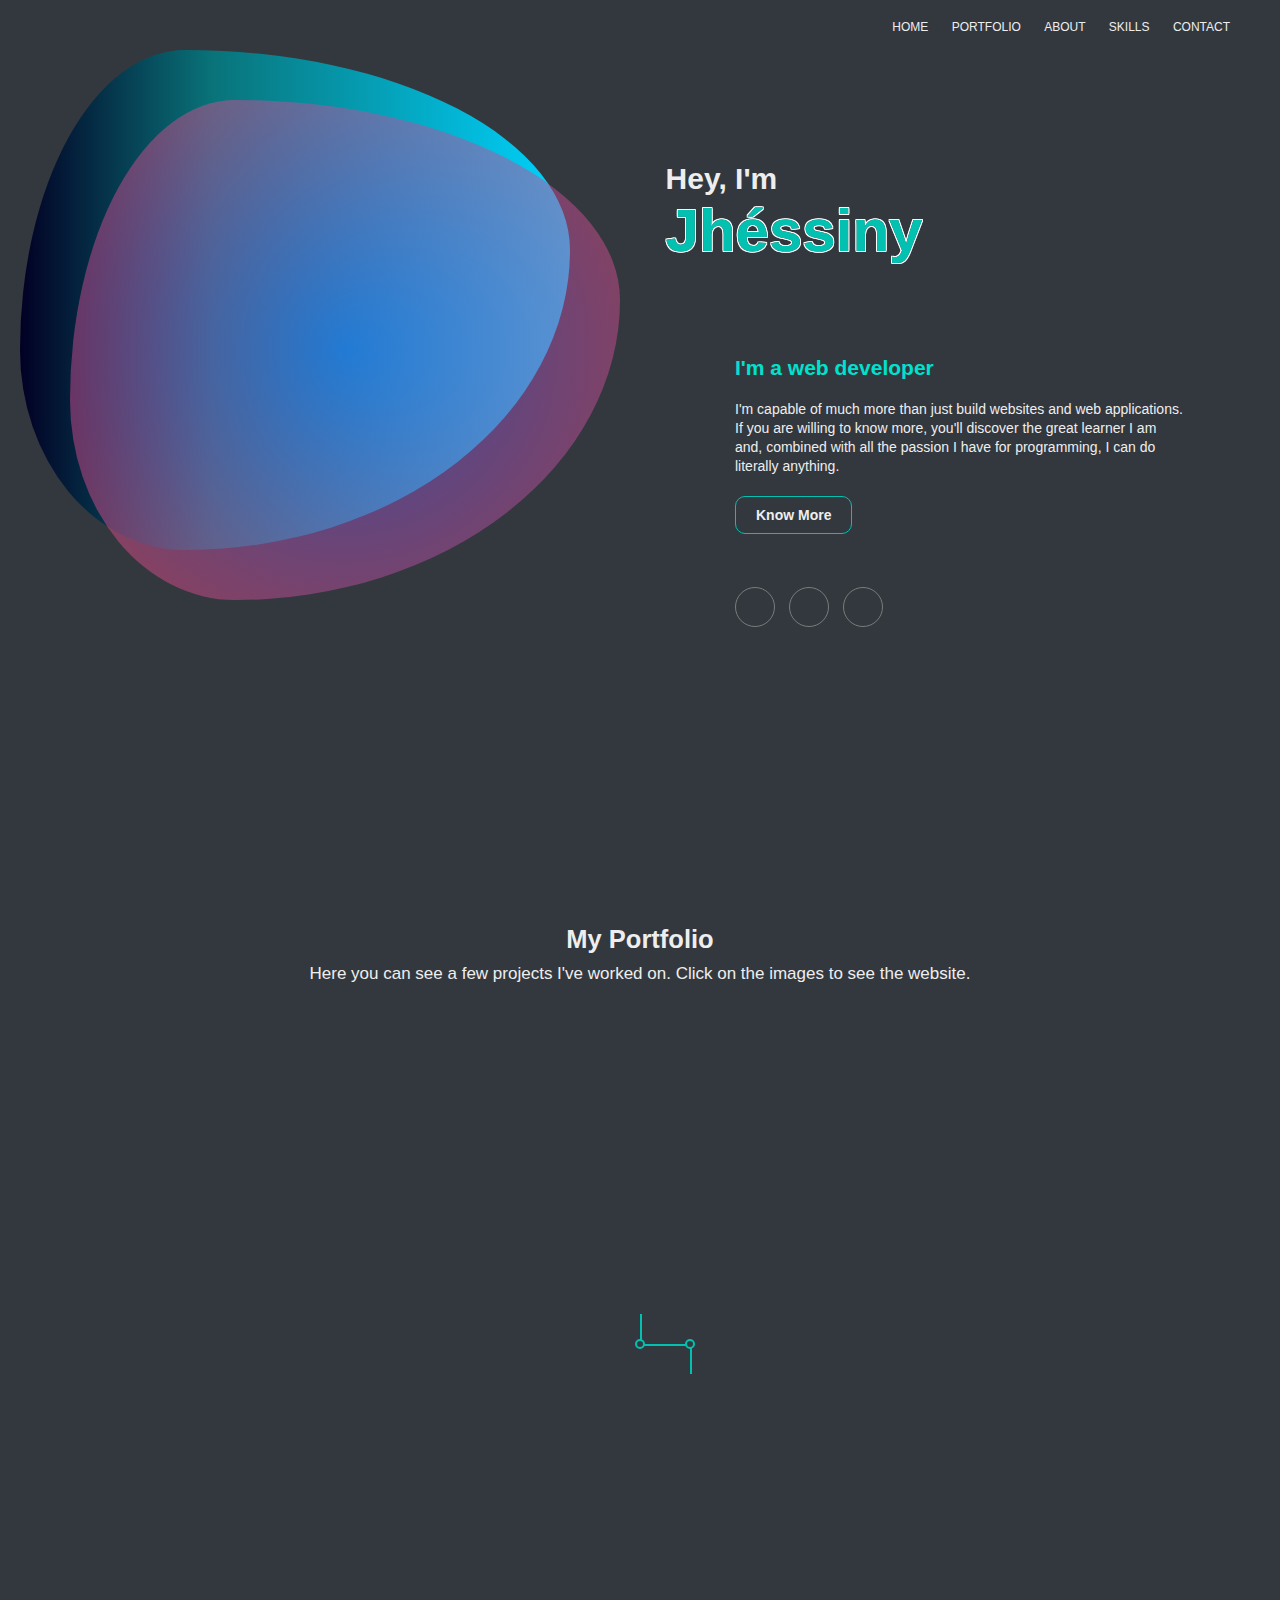
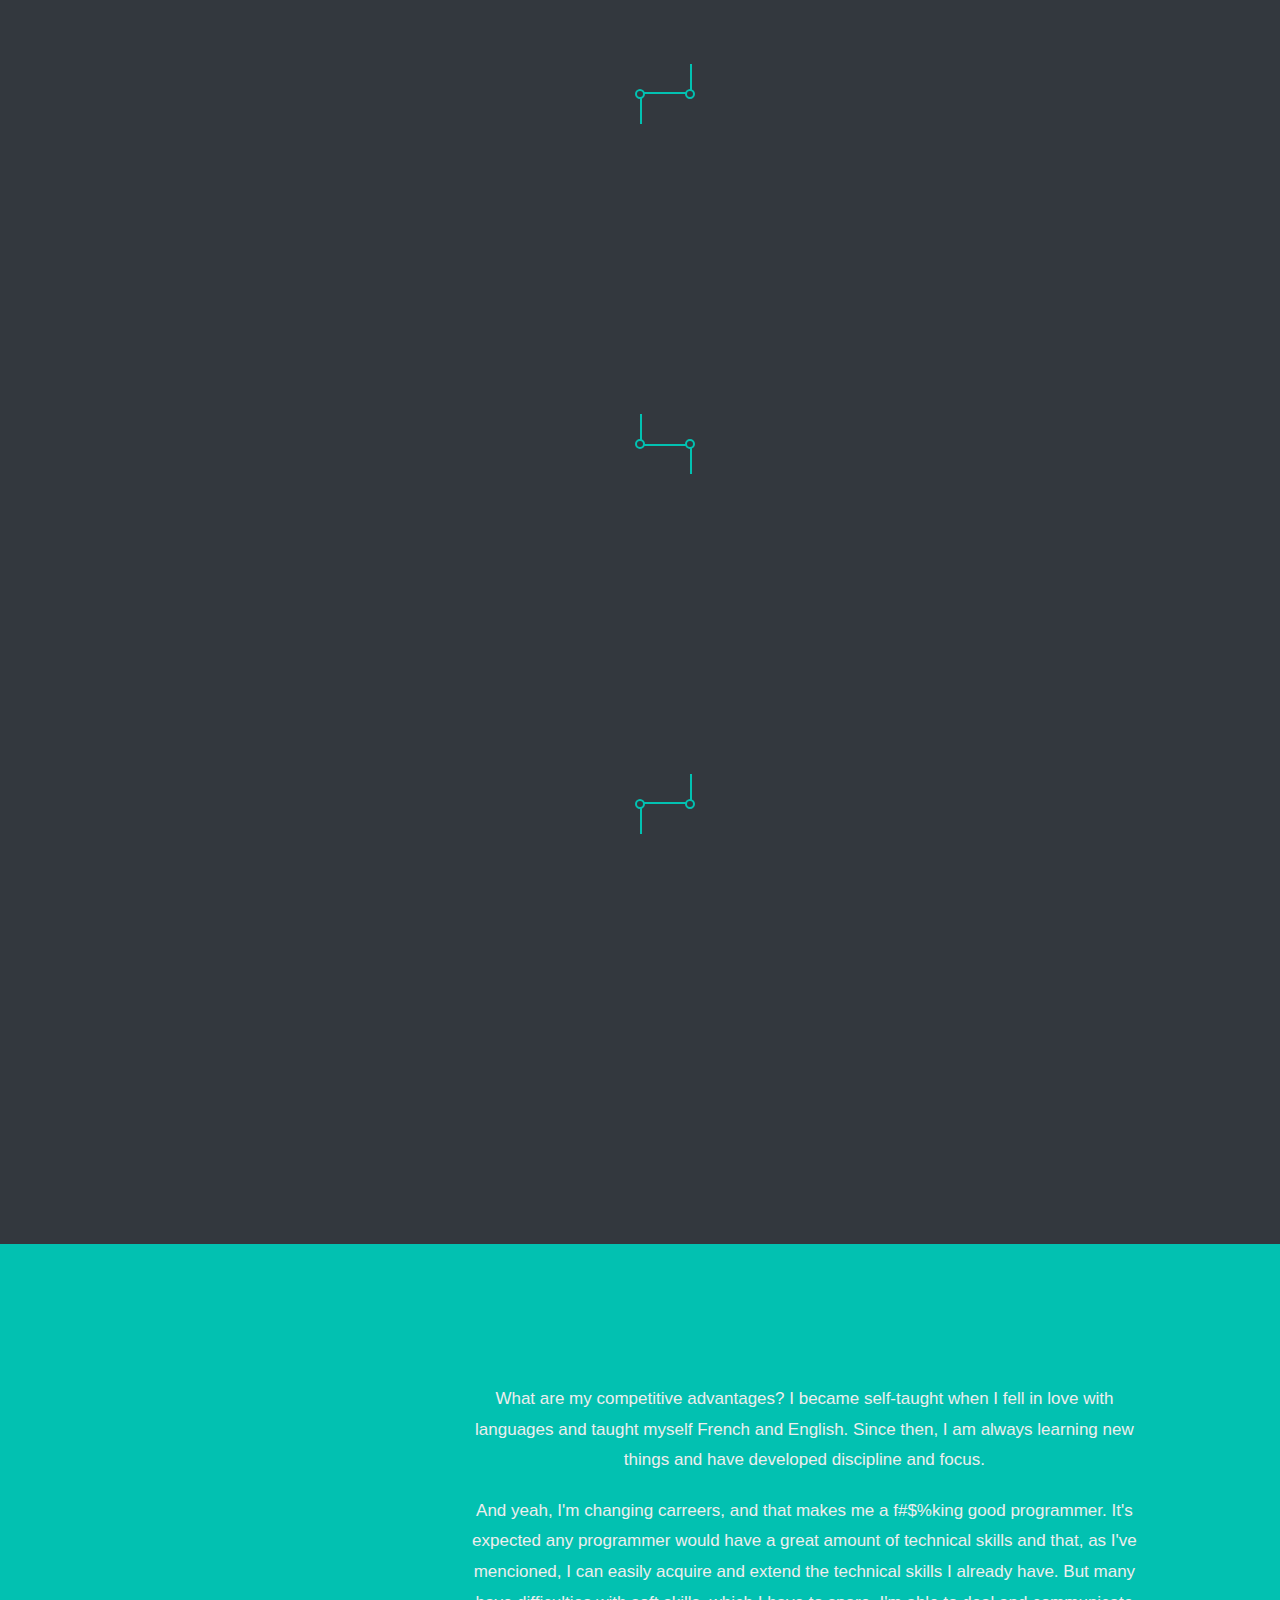
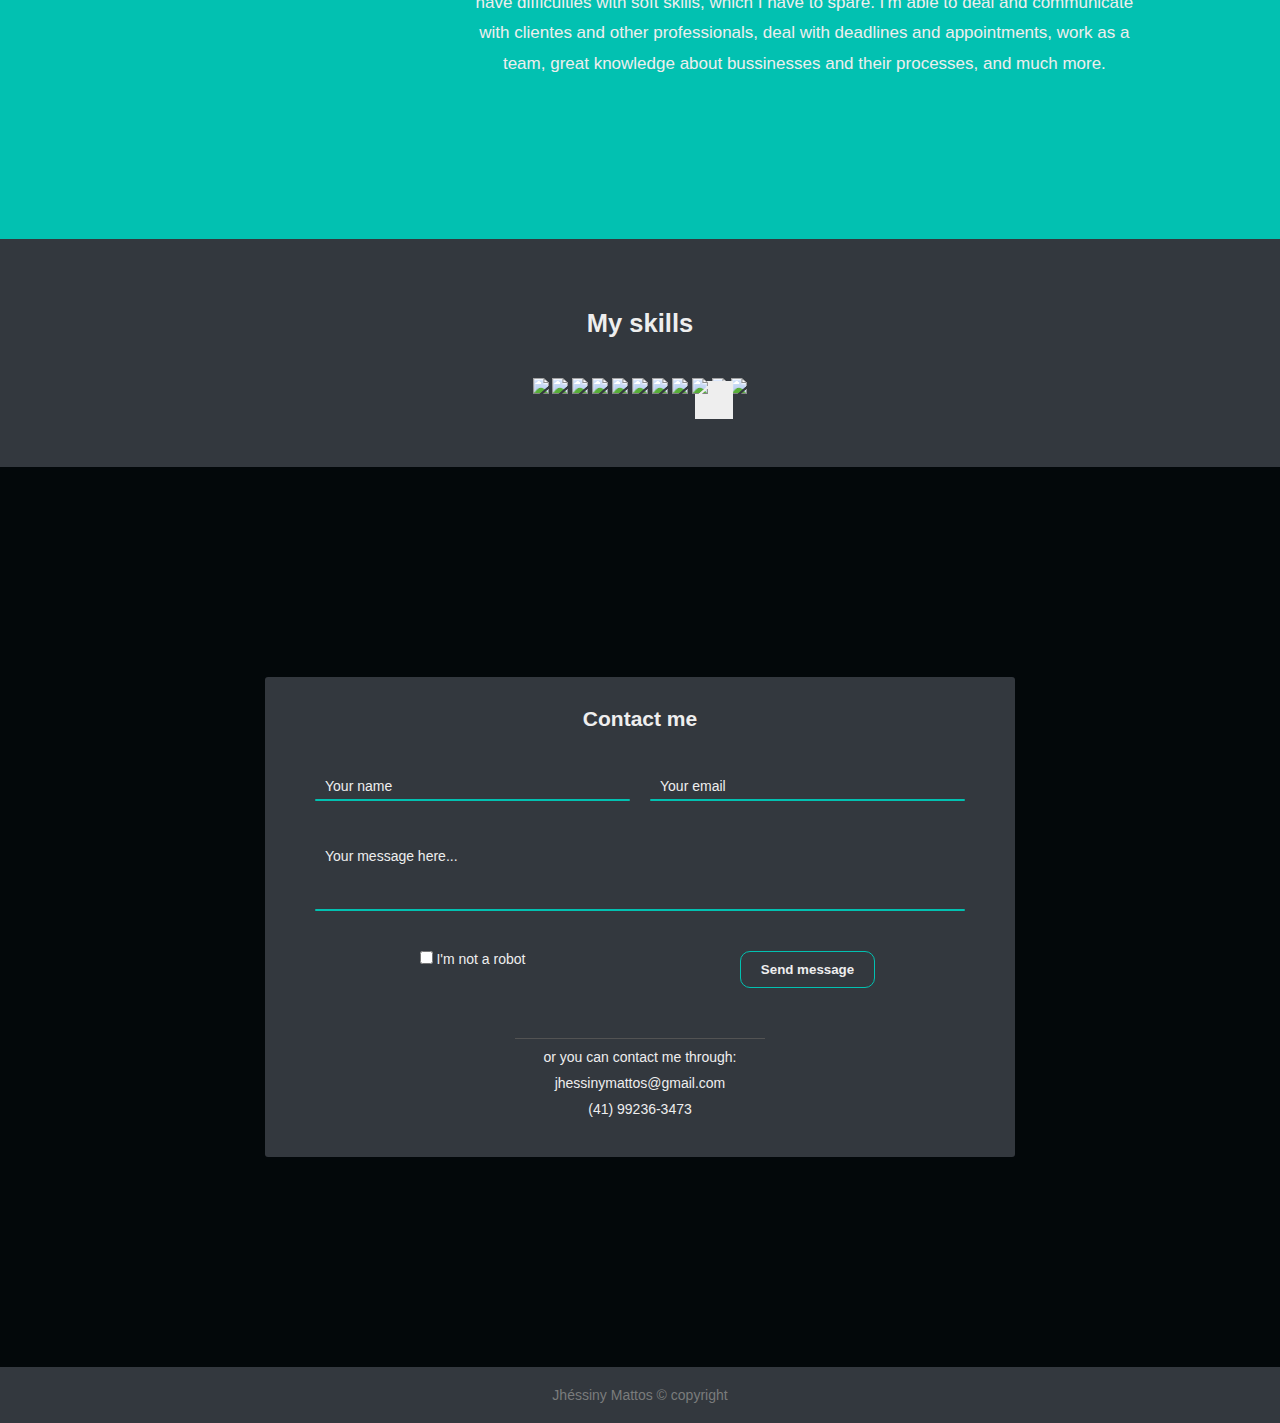
==== index.html @ 54be42e0 "increasing fontsize and lineheight" ====
<!DOCTYPE html>
<html lang="en">
  <head>
    <meta charset="UTF-8" />
    <meta name="viewport" content="width=device-width, initial-scale=1.0" />
    <title>I'm Jhéssiny</title>
    <link rel="stylesheet" href="css/style.css" />
    <link rel="stylesheet" href="css/form.css" />
    <link rel="shortcut icon" href="img/fav-jhess.ico" />
  </head>
  <body>
    <nav class="navigation navigation-wide">
      <ul>
        <li><a href="#header">Home</a></li>
        <li><a href="#work">Portfolio</a></li>
        <li><a href="#about">About</a></li>
        <li><a href="#">Skills</a></li>
        <li><a href="#contact">Contact</a></li>
      </ul>
    </nav>
   
    
    <nav class="mobile-menu-box">
      <div class="hamburger">
        <div class="line"></div>
        <div class="line"></div>
        <div class="line"></div>
      </div>
      <ul class="mobile-nav-items">
        <li><a href="#header">Home</a></li>
        <li><a href="#work">Portfolio</a></li>
        <li><a href="#about">About</a></li>
        <li><a href="#">Skills</a></li>
        <li><a href="#contact">Contact</a></li>
      </ul>
    </nav>
 

    <header class="bg-dark header">
      <div class="my-pic">
        <div class="gradient-box-1"></div>
        <div class="gradient-box-2"></div>
        
      </div>
      <h1>
        Hey, I'm
        <div class="water-effect">
          <span class="h1-transparent">Jhéssiny</span>
          <span class="h1-water">Jhéssiny</span>
        </div>
      </h1>
      <div class="header-content" id="header">
        <div class="header-main">
          <h2>I'm a web developer</h2>
          <p>
            I'm capable of much more than just build websites and web
            applications. If you are willing to know more, you'll discover the
            great learner I am and, combined with all the passion I have for
            programming, I can do literally anything.
          </p>
          <div class="container-offset-btn">
            <a class="btn btn-ripple" href="#about">Know More</a>
          </div>
          <div class="social-media">
            <a
              href="https://www.linkedin.com/in/jhessiny-mattos/"
              target="_blank"
              class="social-media-item"
            >
              <i class="fab fa-linkedin-in"></i>
            </a>
            <a
              href="https://github.com/jhessiny"
              target="_blank"
              class="social-media-item"
              ><i class="fab fa-github-alt"></i
            ></a>
            <a
              href="https://www.instagram.com/jhessiny.mattos/"
              target="_blank"
              class="social-media-item"
              ><i class="fab fa-instagram"></i
            ></a>
          </div>
        </div>
      </div>
    </header>

    <section class="portfolio" id="work">
      <div class="container">
        <div class="section-title">
          <h2>My Portfolio</h2>

          <p>
            Here you can see a few projects I've worked on. Click on the images
            to see the website.
          </p>
        </div>
        <div class="portfolio-items">
          <div class="portfolio-item" data-anime="left">
            <div class="portfolio-item-content">
              <div class="portfolio-item-content-info first">
                <h3>Drinks' Searcher</h3>
                <p>
                  Web app to search drinks, which you can save as favorites. The favorite drinks can be seen in the user profile.
                </p>
                <ul>
                  <li>React.js</li>
                  <li>SCSS</li>
                  <li>Cocktail API</li>
                  <li>Firebase Auth and Database</li>
                </ul>
                <a
                  class="btn btn-github"
                  href="https://github.com/Jhessiny/drinks-searcher"
                  target="_blank"
                >
                  <i class="fab fa-github-alt"></i>Github
                </a>
              </div>
              <div class="portfolio-item-content-img">
                <a
                  href="https://drinks-search.web.app/"
                  target="_blank"
                  ><div class="dark-cover">View project</div>
                  <img src="img/project.jpeg" alt=""
                /></a>
              </div>
            </div>
          </div>
          <div class="lines">
            <div class="vertical-line vertical-1"></div>
            <div class="circle circle-1"></div>
            <div class="horizontal-line horizontal-1"></div>
            <div class="circle circle-2"></div>
            <div class="vertical-line vertical-2"></div>
          </div>

          <div class="portfolio-item" data-anime="right">
            <div class="portfolio-item-content">
              <div class="portfolio-item-content-img">
                <a
                  href="https://e-commerce-9d635.web.app/"
                  target="_blank"
                  ><div class="dark-cover">View project</div>
                  <img src="img/project2.jpeg" alt=""
                /></a>
              </div>
              <div class="portfolio-item-content-info">
                <h3>Ecommerce Prototype</h3>
                <p>
                  Ecommerce wep app that consults a products and vouchers API.
                </p>
                <ul>
                  <li>React.js</li>
                  <li>Styled-Components</li>
                  <li>Context API</li>
                  <li>Axios</li>
                 </ul>
                <a
                  class="btn btn-github"
                  href="https://github.com/jhessiny/ecommerce"
                  target="_blank"
                >
                  <i class="fab fa-github-alt"></i>Github
                </a>
              </div>
            </div>
          </div>

          <div class="lines lines-2 lines-rotated">
            <div class="vertical-line vertical-1"></div>
            <div class="circle circle-1"></div>
            <div class="horizontal-line horizontal-1"></div>
            <div class="circle circle-2"></div>
            <div class="vertical-line vertical-2"></div>
          </div>
          <div class="portfolio-item" data-anime="left">
            <div class="portfolio-item-content">
              <div class="portfolio-item-content-info">
                <h3>Kraftsoft</h3>
                <p>
                  Digital agendy landing page.
                </p>
                <ul>
                  <li>HTML</li>
                  <li>CSS</li>
                  <li>JS</li>
                  <li>Whatsapp API</li>
                </ul>
                <a
                  href="https://github.com/Jhessiny/kraftsoft-digital-agency"
                  target="_blank"
                  class="btn btn-github"
                >
                  <i class="fab fa-github-alt"></i>Github
                </a>
              </div>
              <div class="portfolio-item-content-img">
                <a href="https://jhessiny.github.io/kraftsoft-digital-agency/" target="_blank"
                  ><div class="dark-cover">View project</div>
                  <img src="img/project3.jpeg" alt=""
                /></a>
              </div>
            </div>
          </div>
          <div class="lines lines-3">
            <div class="vertical-line vertical-1"></div>
            <div class="circle circle-1"></div>
            <div class="horizontal-line horizontal-1"></div>
            <div class="circle circle-2"></div>
            <div class="vertical-line vertical-2"></div>
          </div>

          <div class="portfolio-item" data-anime="right">
            <div class="portfolio-item-content">
              <div class="portfolio-item-content-img">
                <a
                  href="https://data-around-the-world.herokuapp.com/"
                  target="_blank"
                  ><div class="dark-cover">View project</div>
                  <img src="img/project4.png" alt=""
                /></a>
              </div>
              <div class="portfolio-item-content-info">
                <h3>Data Around The World</h3>
                <p>
                  Web page that shows informations about data protection around
                  the world. 
                </p>
                <ul>
                  <li>EJS</li>
                  <li>CSS / Bootstrap</li>
                  <li>JS / Node.js / Express.js</li>
                </ul>
                <a
                  href="https://github.com/Jhessiny/data-around-the-world"
                  class="btn btn-github" target="_blank"
                >
                  <i class="fab fa-github-alt"></i>Github
                </a>
              </div>
            </div>
          </div>
          <div class="lines lines-4 lines-rotated">
            <div class="vertical-line vertical-1"></div>
            <div class="circle circle-1"></div>
            <div class="horizontal-line horizontal-1"></div>
            <div class="circle circle-2"></div>
            <div class="vertical-line vertical-2"></div>
          </div>
          <div class="portfolio-item" data-anime="left">
            <div class="portfolio-item-content">
              <div class="portfolio-item-content-info">
                <h3>Fernandes Neto Advogados</h3>
                <p>
                  Landing page for a law firm.
                </p>
                <ul>
                  <li>HTML</li>
                  <li>CSS</li>
                  <li>JS</li>
                  <li>Whatsapp API</li>
                </ul>
                <a
                  href="https://github.com/Jhessiny/jhessiny.github.io/tree/master/FernandesNeto2"
                  target="_blank"
                  class="btn btn-github"
                >
                  <i class="fab fa-github-alt"></i>Github
                </a>
              </div>
              <div class="portfolio-item-content-img">
                <a href="https://jhessiny.github.io/FernandesNeto2/" target="_blank"
                  ><div class="dark-cover">View project</div>
                  <img src="img/project5.jpeg" alt=""
                /></a>
              </div>
            </div>
          </div>
        </div>
      </div>
    </section>

    <section class="about" id="about">
      <div class="container flex-about">
        <h2>
          <span class="span1" data-anime-cover>About </span
          ><span data-anime-cover> Me</span>
        </h2>
        <div class="about-content">
          <p>
            What are my competitive advantages? I became self-taught when I fell
            in love with languages ​​and taught myself French and English. Since
            then, I am always learning new things and have developed discipline
            and focus.
          </p>
          <p>
            And yeah, I'm changing carreers, and that makes me a f#$%king good
            programmer. It's expected any programmer would have a great amount
            of technical skills and that, as I've mencioned, I can easily
            acquire and extend the technical skills I already have. But many
            have difficulties with soft skills, which I have to spare. I'm able
            to deal and communicate with clientes and other professionals, deal
            with deadlines and appointments, work as a team, great knowledge
            about bussinesses and their processes, and much more.
          </p>
        </div>
      </div>
    </section>

    <section class="skills">
      <div class="section-title">
        <h2>My skills</h2>
      </div>
      
        <img width="45px" src="https://raw.githubusercontent.com/devicons/devicon/c5378d6c2510ffa0b3e4475af95618a8048d6cf1/icons/html5/html5-original.svg">
        <img width="45px" src="https://raw.githubusercontent.com/devicons/devicon/master/icons/css3/css3-original.svg">
        <img width="45px" src="https://raw.githubusercontent.com/devicons/devicon/master/icons/javascript/javascript-original.svg">
        <img width="45px" src="https://raw.githubusercontent.com/devicons/devicon/c5378d6c2510ffa0b3e4475af95618a8048d6cf1/icons/git/git-original.svg">
        <img width="45px" src="https://raw.githubusercontent.com/devicons/devicon/master/icons/react/react-original.svg">
        <img width="45px" src="https://raw.githubusercontent.com/devicons/devicon/master/icons/sass/sass-original.svg"/>
        <img width="45px" src="https://raw.githubusercontent.com/devicons/devicon/c5378d6c2510ffa0b3e4475af95618a8048d6cf1/icons/nodejs/nodejs-original.svg">
        <img width="45px" src="https://upload.wikimedia.org/wikipedia/commons/thumb/9/9a/Visual_Studio_Code_1.35_icon.svg/1024px-Visual_Studio_Code_1.35_icon.svg.png">       
        <div class="bootstrap-icon"> <img  width="45px" src="https://raw.githubusercontent.com/devicons/devicon/master/icons/bootstrap/bootstrap-plain.svg"></div>
       
        <img width="45px" src="https://raw.githubusercontent.com/devicons/devicon/master/icons/express/express-original.svg">
        <img width="45px" src="https://raw.githubusercontent.com/devicons/devicon/master/icons/mongodb/mongodb-original.svg">
      </p>
    </div>
      </div>
    </section>

    <section class="contact" id="contact">
      <div class="form-box">
        <h2>Contact me</h2>
        <div class="row100">
          <div class="col">
            <div class="inputBox">
              <input type="text" name="" required />
              <span class="text">Your name</span>
              <span class="line"></span>
            </div>
          </div>
          <div class="col">
            <div class="inputBox">
              <input type="text" name="" required />
              <span class="text">Your email</span>
              <span class="line"></span>
            </div>
          </div>
        </div>
        <div class="row100">
          <div class="col">
            <div class="inputBox textArea">
              <textarea required></textarea>
              <span class="text">Your message here...</span>
              <span class="line"></span>
            </div>
          </div>
        </div>

        <div class="row100">
          <div class="col">
            <input type="checkbox" name="notRobot" id="notRobot" />
            <label class="notRobot" for="notRobot">I'm not a robot</label>
          </div>
          <div class="col">
            <button class="btn btn-message btn-slide">Send message</button>
          </div>
        </div>
        <div class="contact-info">
          <p>or you can contact me through:</p>
          <p>jhessinymattos@gmail.com</p>
          <p>(41) 99236-3473</p>
        </div>
      </div>
    </section>

    <footer>
      <p>Jhéssiny Mattos &copy; copyright</p>
    </footer>
    <script
      src="https://kit.fontawesome.com/6b97cdf12a.js"
      crossorigin="anonymous"
    ></script>
    <script src="scripts/scripts.js"></script>
  </body>
</html>
---- css/style.css ----
* {
  padding: 0;
  margin: 0;
  box-sizing: border-box;
}

a {
  text-decoration: none;
}

ul {
  list-style: none;
}

html {
  font-family: Arial, Helvetica, sans-serif;
  font-size: 62.5%;
  scroll-behavior: smooth;
  overflow-x: hidden;
  padding: 0;
  margin: 0;
}

body {
  font-size: 1.4rem;
  background-color: #33383e;
  color: #eeeeee;
}

.navigation {
  position: absolute;
  right: 4rem;
  margin-top: 2rem;
  font-size: 1.2rem;
  z-index: 50;
}

.navigation li {
  display: inline-block;
}

.navigation a {
  color: #eeeeee;
  text-decoration: none;
  padding: 0.1rem 1rem;
  text-transform: uppercase;
  z-index: 100;
}

.mobile-nav-items {
  display: none;
}

.header {
  clear: both;
  display: flex;
  justify-content: space-between;
  height: 95vh;
  z-index: 1;
}

.my-pic {
  max-width: 700px;
  border-radius: 30% 70% 70% 30%/ 60% 40% 60% 40%;
  position: relative;
  top: 50px;
  left: 20px;
}

.gradient-box-1 {
  background: rgb(2, 0, 36);
  background: linear-gradient(
    90deg,
    rgba(2, 0, 36, 1) 0%,
    rgba(9, 115, 121, 1) 35%,
    rgba(0, 212, 255, 1) 100%
  );
  width: 550px;
  height: 500px;
  border-radius: 30% 70% 70% 30%/ 60% 40% 60% 40%;
  position: absolute;
  transition: 0.5s;
}

.gradient-box-2 {
  background: rgb(63, 94, 251);
  background: radial-gradient(
    circle,
    rgba(63, 94, 251, 0.5) 0%,
    rgba(252, 70, 107, 0.5) 100%
  );
  width: 550px;
  height: 500px;
  border-radius: 30% 70% 70% 30%/ 60% 40% 60% 40%;
  position: absolute;
  top: 50px;
  left: 50px;
  transition: 1.3s;
}

.my-pic:hover .gradient-box-1 {
  transform: rotate(360deg);
}

.my-pic:hover .gradient-box-2 {
  transform: rotate(-360deg);
}

.header-content {
  display: flex;
  justify-content: center;
  align-items: center;
  flex-direction: column;
  width: 50%;
  position: relative;
}

.header-main {
  width: 45rem;
  margin: 0 auto;
}

.social-media {
  align-self: flex-start;
}

.social-media-item {
  display: inline-block;
  border-radius: 50%;
  border: 1px solid #7a7c7c;
  height: 4rem;
  width: 4rem;
  margin: 3rem 1rem 0 0;
  transition: 0.3s;
  position: relative;
  color: #7a7c7c;
}

.social-media-item i {
  position: absolute;
  top: 50%;
  left: 50%;
  transform: translate(-50%, -50%);
  font-size: 1.1rem;
}

.social-media-item:hover {
  border: 1px solid transparent;
  background-color: #02c1b1;
  color: #eeeeee;
  cursor: pointer;
  transition: 0.3s;
}

.water-effect {
  position: relative;
  font-size: 6rem;
}

h1 span {
  position: absolute;
}

.h1-transparent {
  text-shadow: 1px 0 0 #fff, -1px 0 0 #fff, 0 1px 0 #fff, 0 -1px 0 #fff,
    1px 1px #fff, -1px -1px 0 #fff, 1px -1px 0 #fff, -1px 1px 0 #fff;
  color: #33383e;
}

.h1-water {
  color: #02c1b1;
  animation: water 3.5s ease-in-out infinite;
}

h1 {
  position: absolute;
  top: 18%;
  left: 52%;
  font-size: 3rem;
}

.header-main {
  margin-top: 15rem;
}

.header-main h2,
.header-main p,
.header-main a {
  margin-bottom: 2rem;
}

.header-main p {
  line-height: 1.9rem;
}

.header-main h2 {
  color: #00e1cf;
}

.btn {
  border: 1px solid #02c1b1;
  background-color: transparent;
  color: #eeeeee;
  padding: 1rem 2rem;
  border-radius: 1rem;
  font-weight: bold;
  transition: 0.3s;
  overflow: hidden;
  position: relative;
  display: inline-block;
}

.btn:hover {
  background-color: #02c1b1;
  cursor: pointer;
  transition: 0.3s;
}

.btn:focus {
  outline: none;
}

.btn span {
  position: absolute;
  background-color: #fff;
  transform: translate(-50%, -50%);
  border-radius: 50%;
  animation: ripple 1s linear infinite;
}

.container {
  max-width: 1000px;
  margin: auto;
}

section {
  padding: 7rem 0;
  text-align: center;
}

.section-title {
  font-size: 1.7rem;
  margin-bottom: 4rem;
}

.section-title * {
  margin-bottom: 1rem;
}

.portfolio-items {
  position: relative;
}

[data-anime] {
  opacity: 0;
  transition: 0.3s;
}

[data-anime="left"] {
  margin-left: -80px;
  transform: translateX(-50px);
}

[data-anime="right"] {
  margin-left: 80px;
  transform: translateX(50px);
}

[data-anime].animate1 {
  opacity: 1;
  transform: translateX(0);
}

.lines {
  position: absolute;
  top: 32rem;
  left: 50%;
  z-index: -0;
}

.lines-rotated {
  transform: rotateX(180deg);
}

.lines-2 {
  top: 67rem;
}

.lines-3 {
  top: 102rem;
}
.lines-4 {
  top: 138rem;
}

.horizontal-line {
  border-bottom: 2px solid #02c1b1;
  width: 5rem;
}

.vertical-line {
  border-left: 2px solid #02c1b1;
  height: 3rem;
}

.circle {
  border: 2px solid #02c1b1;
  border-radius: 100%;
  width: 1rem;
  height: 1rem;
  background-color: #33383e;
  z-index: 100;
}

.horizontal-1,
.vertical-1,
.vertical-2,
.circle-1,
.circle-2 {
  position: absolute;
  left: 50%;
}

.vertical-1 {
  top: -3rem;
}

.vertical-2 {
  left: calc(50% + 5rem);
  top: 0rem;
}

.circle-1,
.circle-2 {
  transform: translate(-50%, -50%);
}

.circle-2 {
  left: calc(50% + 5rem);
}

.portfolio-item {
  margin-bottom: 5rem;
  position: relative;
  z-index: 100;
}

.portfolio-item-content-img img {
  max-width: 33rem;
  height: 30rem;
}
.portfolio-item-content-img {
  position: relative;
}

.portfolio-item-content {
  display: flex;
  width: 635px;
  height: 300px;
  margin: auto;
  justify-content: space-around;
  background-color: #3c4249;
  box-shadow: 5px 5px 10px rgba(29, 29, 29, 0.9);
  text-align: left;
}

.portfolio-item-content-info.first {
  padding: 1rem 2.5rem;
}

.portfolio-item-content-info {
  padding: 2rem 3rem;
  min-width: 305px;
}

.portfolio-item-content-info * {
  margin-top: 1rem;
}
.portfolio-item-content-info p {
  line-height: 1.8rem;
}

.btn-github i {
  margin: 0 0.5rem 0 0;
}

.btn-github {
  margin-top: 2.5rem;
  line-height: 1rem;
}

.dark-cover {
  position: absolute;
  height: 300px;
  width: 100%;
  display: flex;
  justify-content: center;
  align-items: center;
  background-color: #3c4249d8;
  color: #eeeeee;
  font-size: 3rem;
  opacity: 0;
  transition: 0.5s;
}

.dark-cover:hover {
  opacity: 1;
  transition: 0.5s;
}

.about {
  background-color: #02c1b1;
}

.flex-about {
  display: flex;
  justify-content: space-between;
  align-items: center;
}

.about h2 {
  text-align: right;
  font-size: 10rem;
}

.about h2 span {
  display: inline-block;
  position: relative;
  transform-origin: right;
  transition: 0.5s;
  transform: scaleX(0);
}

.span1 {
  display: block;
}

.about h2 span:before {
  content: "";
  position: absolute;
  top: 0;
  left: 0;
  width: 100%;
  height: 100%;
  background: #eeeeee;
  transform-origin: left;
  transition: 0.5s;
}

[data-anime-cover].animate2 {
  transform: ScaleX(1);
}

[data-anime-cover].animate2:before {
  transform: ScaleX(0);
  transition-delay: 0.5s;
}

.about-content {
  padding: 7rem 0 7rem 4rem;
  font-size: 1.7rem;
  transition: 1s;
  line-height: 1.8;
}

.about-content * {
  margin-bottom: 2rem;
}

.skills-list {
  width: 25rem;
  font-size: 1.5rem;
}

.skills-list li {
  padding: 0.6rem 0;
}

.skills-content {
  justify-content: center;
}

.bootstrap-icon {
  position: relative;
  display: inline-block;
  z-index: 10;
}

.bootstrap-icon img {
  z-index: 100;
}

.bootstrap-icon:before {
  content: "";
  height: 38px;
  width: 38px;
  background-color: #eeeeee;
  position: absolute;
  top: 3px;
  left: 3px;
  z-index: -1;
}

.contact {
  background-image: url(../img/bg-space.jpg);
  background-position: bottom;
  background-repeat: no-repeat;
  background-size: cover;
  background-attachment: fixed;
}
.contact-info * {
  padding-bottom: 1rem;
}

footer {
  text-align: center;
  padding: 2rem;
  color: #7a7c7c;
}

@keyframes water {
  0%,
  100% {
    clip-path: polygon(
      0% 35%,
      7% 43%,
      12% 52%,
      16% 58%,
      23% 59%,
      28% 55%,
      29% 48%,
      34% 41%,
      40% 34%,
      46% 29%,
      54% 27%,
      63% 28%,
      68% 36%,
      74% 43%,
      76% 49%,
      83% 47%,
      89% 42%,
      95% 44%,
      100% 51%,
      100% 100%,
      1% 100%
    );
  }
  50% {
    clip-path: polygon(
      0 61%,
      4% 53%,
      9% 42%,
      14% 34%,
      23% 27%,
      26% 25%,
      34% 28%,
      38% 34%,
      41% 41%,
      48% 45%,
      55% 48%,
      63% 54%,
      70% 53%,
      76% 44%,
      79% 39%,
      83% 36%,
      88% 32%,
      98% 31%,
      100% 37%,
      100% 100%,
      1% 100%
    );
  }
}

@keyframes ripple {
  0% {
    width: 0;
    height: 0;
    opacity: 1;
  }
  100% {
    width: 200px;
    height: 200px;
    opacity: 0;
  }
}

@media (max-width: 1250px) {
  .my-pic img {
    width: 600px;
  }
  h1 {
    left: 53%;
  }
}

@media (max-width: 1150px) {
  h1 {
    left: 60%;
  }
  .gradient-box-1,
  .gradient-box-2 {
    width: 490px;
    height: 470px;
  }
  .header-main {
    max-width: 40rem;
    margin-right: 2rem;
  }
}

@media (max-width: 1050px) {
  .container {
    padding: 0 4rem;
  }
}

@media (max-width: 1000px) {
  .my-pic {
    display: none;
  }
  h1 {
    left: 40%;
    transform: translateX(-50%);
  }
  .header-main {
    max-width: 45rem;
    margin: 20rem auto 0 auto;
  }
  .header-content {
    margin: auto;
  }
}

@media (max-width: 800px) {
  .container {
    padding: 0 2rem;
  }

  .about-content {
    padding: 7rem 2rem;
  }
  .portfolio-item-content {
    flex-direction: column;
    width: 380px;
    min-height: 590px;
  }
  [data-anime="left"] {
    margin-left: 0;
  }
  [data-anime="right"] {
    margin-left: 0;
  }
  .portfolio-item-content-img img {
    max-width: 380px;
    height: 31rem;
  }
  .lines {
    display: none;
  }
  .portfolio-item-content-info {
    padding: 3rem 4rem 4rem 4rem;
  }
  .dark-cover {
    height: 310px;
  }
}

@media (max-width: 700px) {
  h1 {
    left: 30%;
    transform: translateX(-50%);
  }
  .header-content {
    padding: 0 2rem;
    width: 100%;
  }
  .flex-about {
    flex-direction: column;
  }
  .flex-about h2 {
    text-align: left;
  }
  .about-content {
    padding: 7rem 0;
  }
  .about h2 {
    /* width: 20rem;
      text-align: center; */
    font-size: 5rem;
  }
  .about h2 .span1 {
    margin-right: 1rem;
  }
  .about-content {
    padding: 3rem 2rem;
  }
}

@media (max-width: 500px) {
  .container {
    padding: 0 0.5rem;
  }
  .portfolio-item-content,
  .portfolio-item-content-img img {
    width: 310px;
  }
  .header-main {
    max-width: 30rem;
  }
  .navigation-wide {
    display: none;
  }
  .line {
    width: 30px;
    height: 3px;
    background: white;
    margin: 5px;
  }

  .mobile-menu-box {
    position: relative;
  }

  .hamburger {
    position: fixed;
    cursor: pointer;
    right: 1rem;
    top: 2rem;
    z-index: 200;
  }
  .mobile-nav-items {
    display: flex;
    flex-direction: column;
    align-items: center;
    justify-content: center;
    z-index: 150;
    position: fixed;
    top: 0;
    left: 0;
    height: 100vh;
    min-width: 100vw;
    background-color: #00b1a2;
    margin: 0;
    clip-path: circle(0px at 90% -10%);
    -webkit-clip-path: circle(0px at 90% -10%);
    visibility: hidden;
    transition: all 0.7s ease-out;
    pointer-events: none;
  }

  .mobile-nav-items li {
    font-size: 2.5rem;
    padding: 2.5rem;
  }
  .mobile-nav-items a {
    color: #eeeeee;
  }
  .mobile-nav-items.open {
    clip-path: circle(1000px at 90% -10%);
    -webkit-clip-path: circle(1000px at 90% -10%);
    visibility: visible;
    pointer-events: all;
  }
  html {
    scroll-behavior: auto;
    width: 100vw;
  }

  [data-anime="left"] {
    margin-left: 0;
    transform: translateX(0);
  }

  [data-anime="right"] {
    margin-left: 0;
    transform: translateX(0);
  }
}
---- css/form.css ----
.contact {
  display: flex;
  justify-content: center;
  align-items: center;
  min-height: 100vh;
  background-color: #03080a;
}

.form-box {
  width: 80%;
  max-width: 750px;
  background-color: #33383e;
  padding: 3rem 4rem;
  border-radius: 3px;
  margin: auto;
}

.form-box h2 {
  width: 100%;
  color: #eeeeee;
  text-align: center;
  margin-bottom: 2rem;
}

.form-box .row100 {
  position: relative;
  width: 100%;
  display: grid;
  grid-template-columns: repeat(auto-fit, minmax(300px, 1fr));
}

.form-box .row100 .col {
  position: relative;
  width: 100%;
  padding: 0 1rem;
  margin: 2rem 0;
  transition: 0.5s;
}

.form-box .row100 .inputBox {
  position: relative;
  width: 100%;
  height: 3rem;
  /* color: #45f3ff; */
}
.form-box .row100 .inputBox input,
.form-box .row100 .textArea textarea {
  position: absolute;
  left: 0;
  width: 100%;
  height: 100%;
  background-color: transparent;
  border: none;
  padding: 0 16px;
  z-index: 1;
  color: #414141;
  line-height: 3rem;
}

.form-box .row100 .inputBox .text {
  position: absolute;
  top: 0;
  left: 0;
  line-height: 3rem;
  /* font-size: 16px; */
  padding: 0 10px;
  display: block;
  transition: 0.5s;
  pointer-events: none;
}

.form-box .row100 .inputBox input:focus + .text,
.form-box .row100 .inputBox input:valid + .text {
  top: -35px;
  left: -10px;
}

.form-box .row100 .inputBox .line {
  position: absolute;
  bottom: 0;
  display: block;
  width: 100%;
  height: 2px;
  background-color: #02c1b1;
  transition: 0.5s;
  border-radius: 2px;
  pointer-events: none;
}

.form-box .row100 .inputBox input:focus ~ .line,
.form-box .row100 .inputBox input:valid ~ .line,
.form-box .row100 .inputBox textarea:focus ~ .line,
.form-box .row100 .inputBox textarea:valid ~ .line {
  height: 100%;
}
.form-box .row100 .inputBox input:focus,
.form-box .row100 .inputBox input:valid,
.form-box .row100 .inputBox textarea:focus,
.form-box .row100 .inputBox textarea:valid {
  outline: none;
}

.form-box .row100 .inputBox.textArea {
  position: relative;
  width: 100%;
  height: 7rem;
  padding: 10px 0;
}

.form-box .row100 .inputBox.textArea textarea {
  height: 100%;
  resize: none;
}

.form-box .row100 .inputBox textarea:focus + .text,
.form-box .row100 .inputBox textarea:valid + .text {
  top: -35px;
  left: -10px;
}

.contact-info {
  border-top: 1px solid #535353;
  margin: auto;
  margin-top: 3rem;
  padding-top: 1rem;
  max-width: 25rem;
}

@media (max-width: 700px) {
  .form-box {
    width: 90%;
    padding: 3rem 1rem;
  }
}
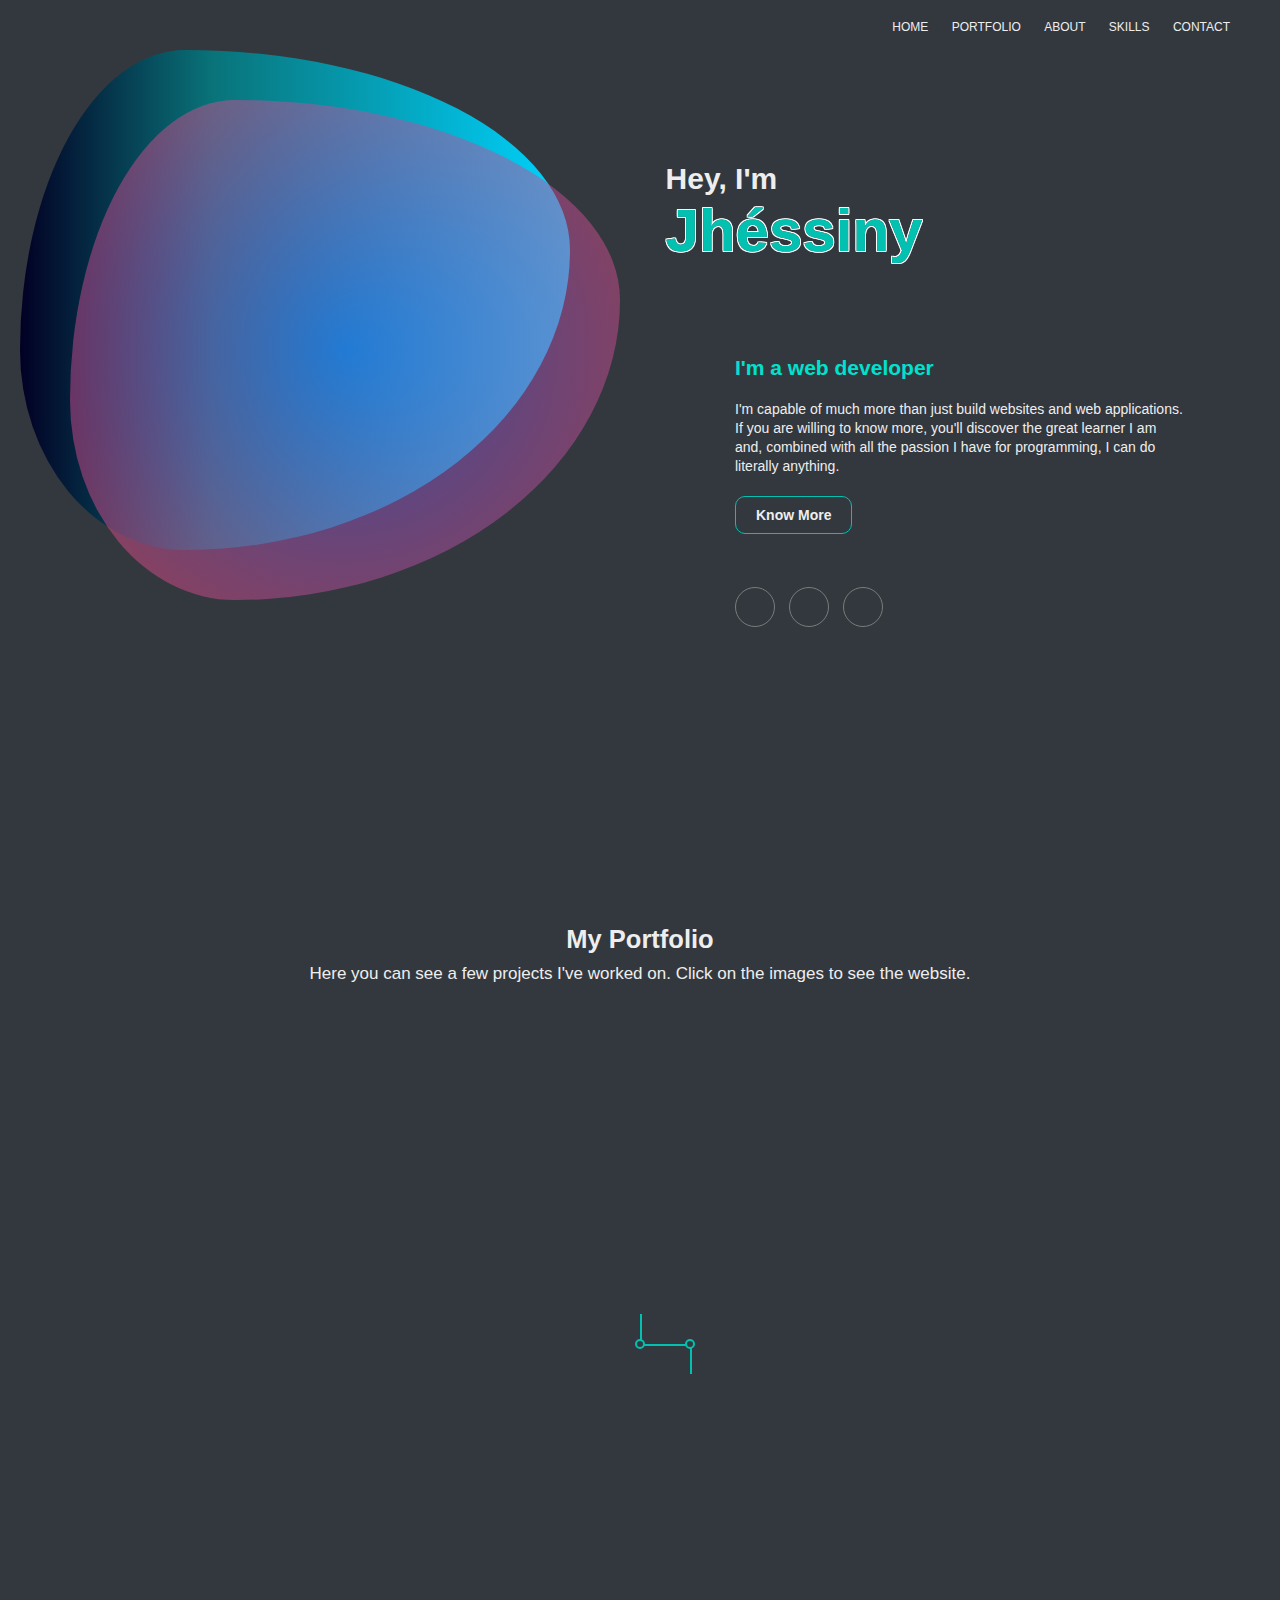
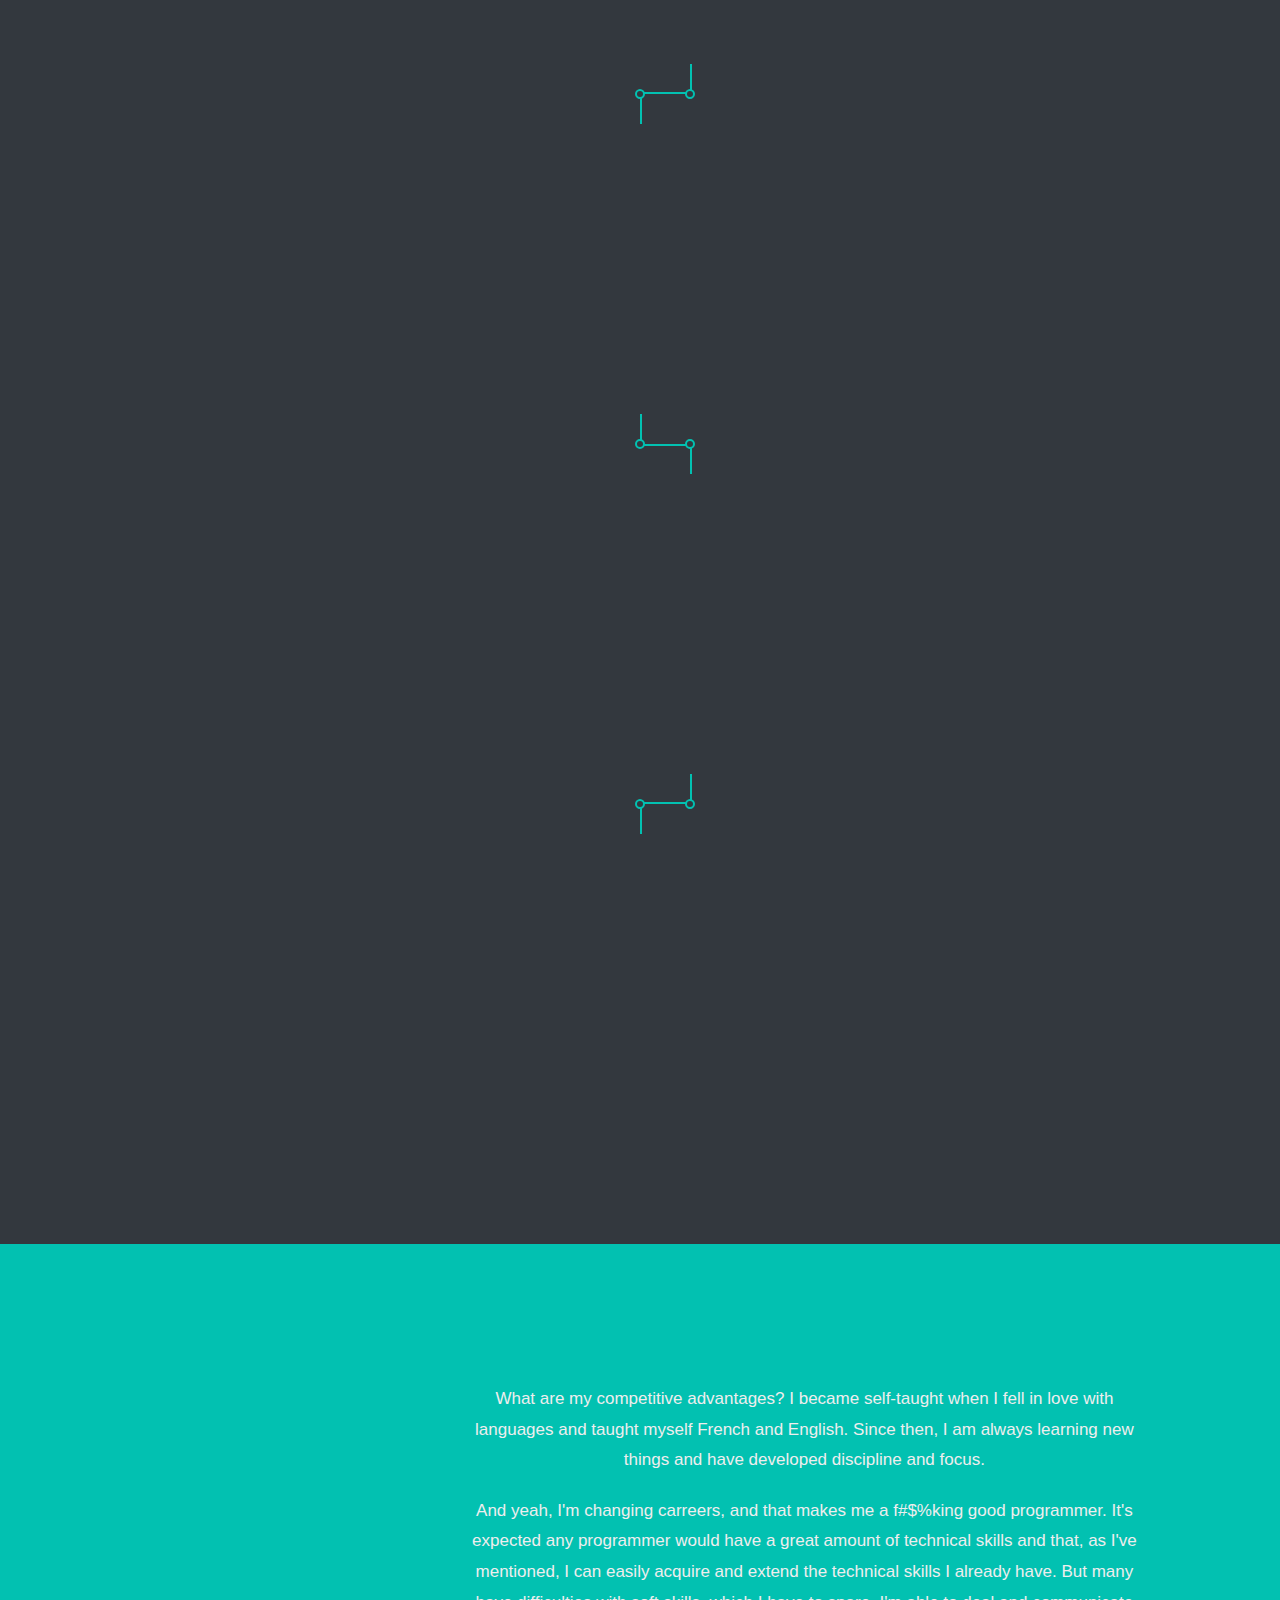
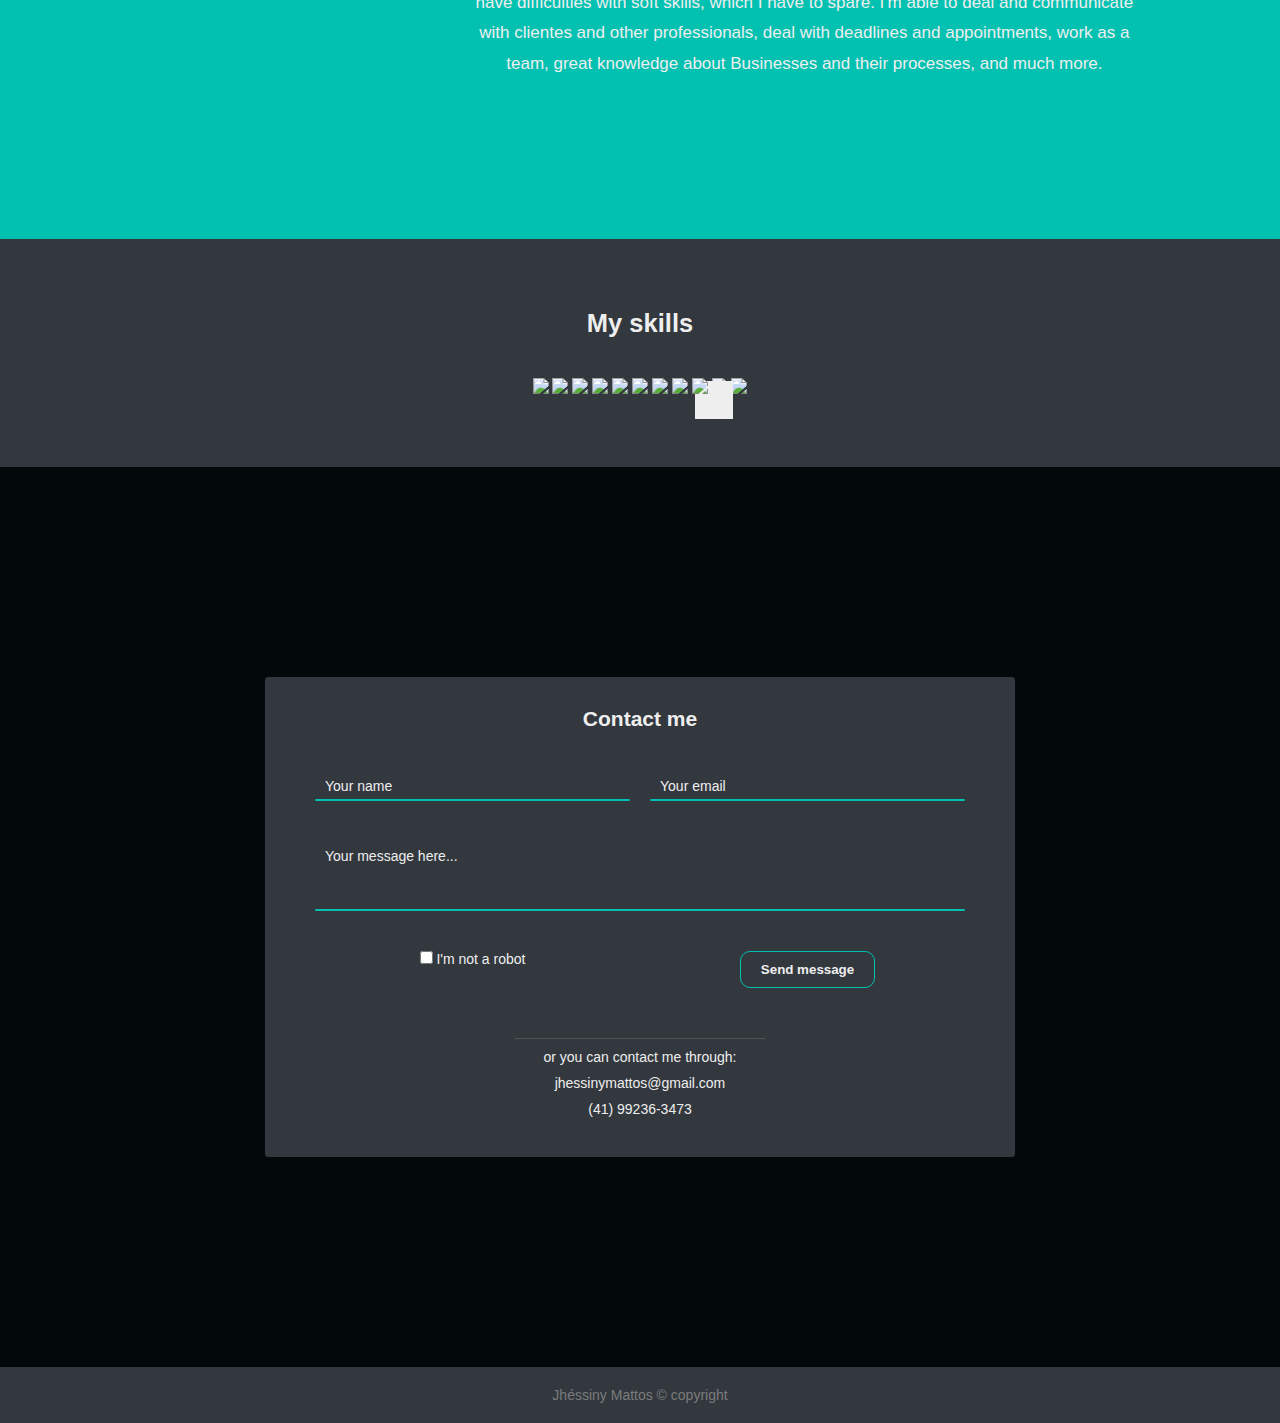
==== commit c684bd61: "fixing typos" ====
--- a/index.html
+++ b/index.html
@@ -298,12 +298,12 @@
           <p>
             And yeah, I'm changing carreers, and that makes me a f#$%king good
             programmer. It's expected any programmer would have a great amount
-            of technical skills and that, as I've mencioned, I can easily
+            of technical skills and that, as I've mentioned, I can easily
             acquire and extend the technical skills I already have. But many
             have difficulties with soft skills, which I have to spare. I'm able
             to deal and communicate with clientes and other professionals, deal
             with deadlines and appointments, work as a team, great knowledge
-            about bussinesses and their processes, and much more.
+            about Businesses  and their processes, and much more.
           </p>
         </div>
       </div>
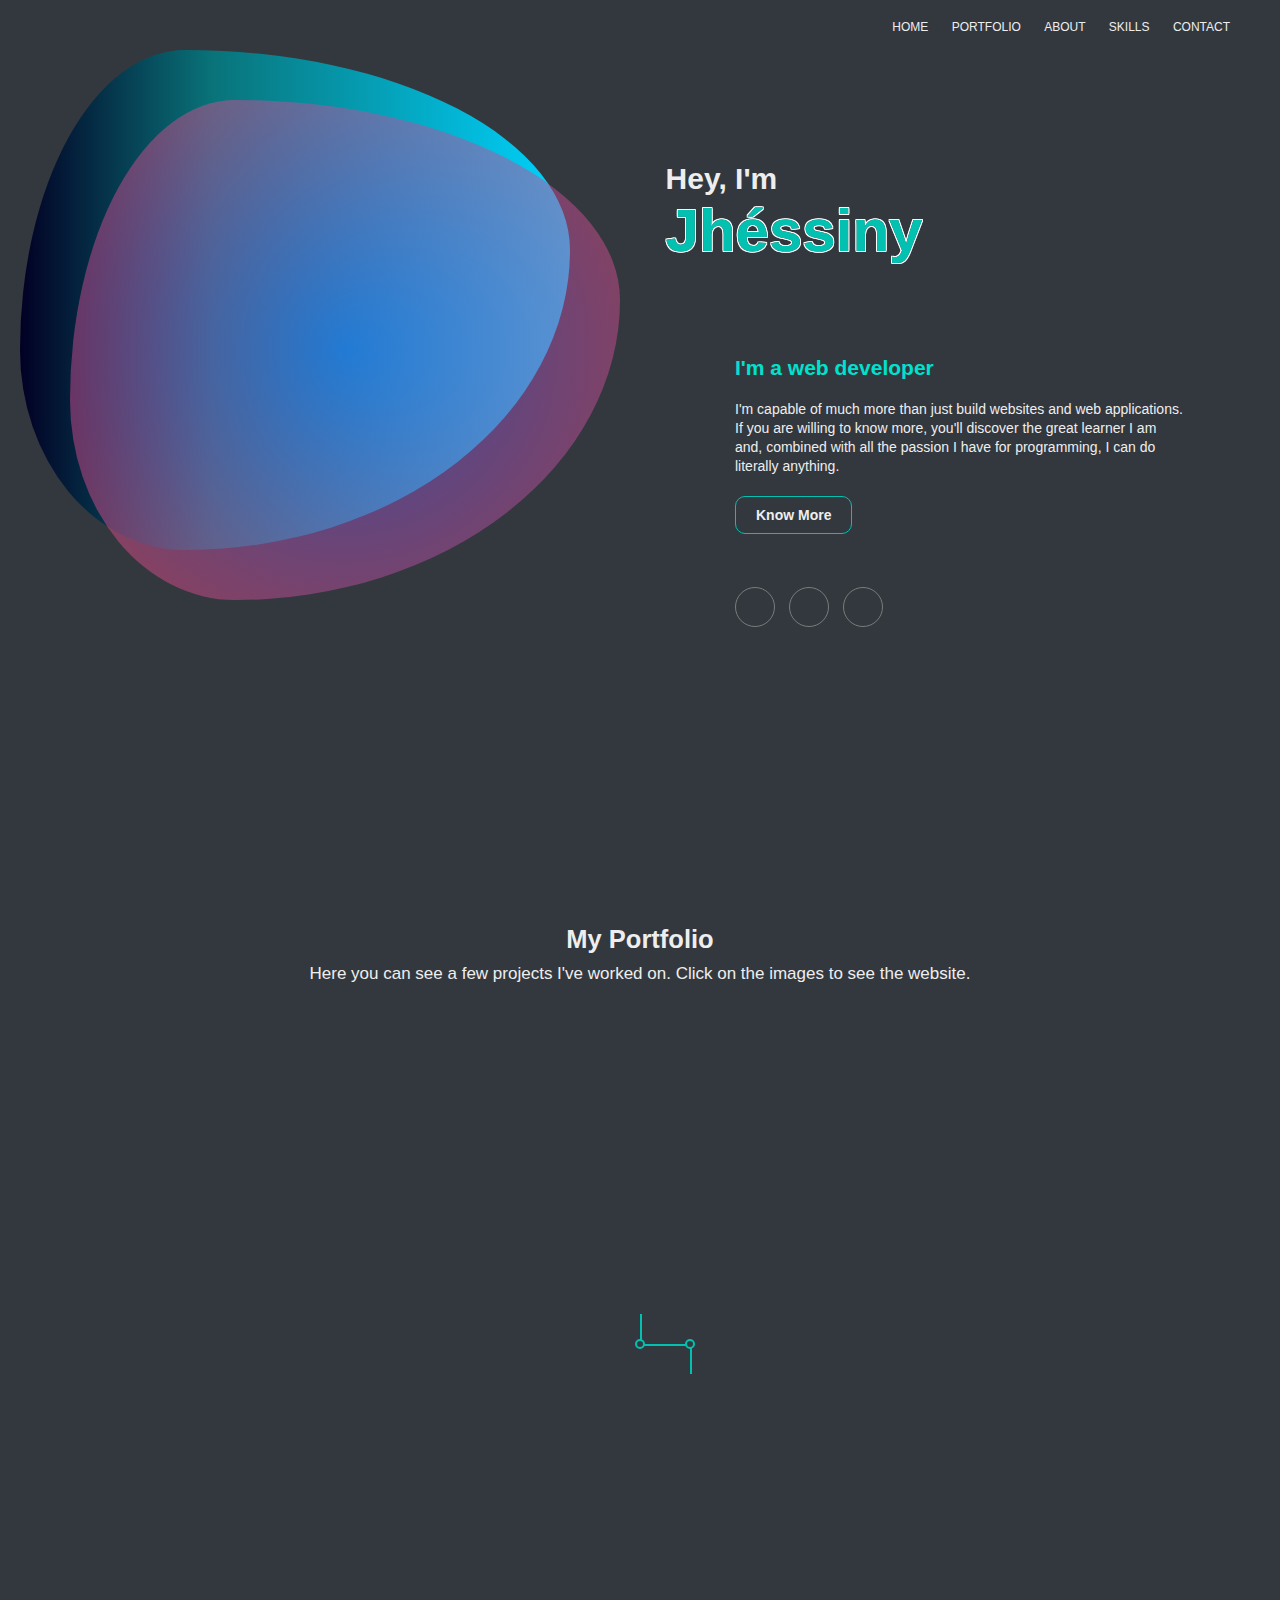
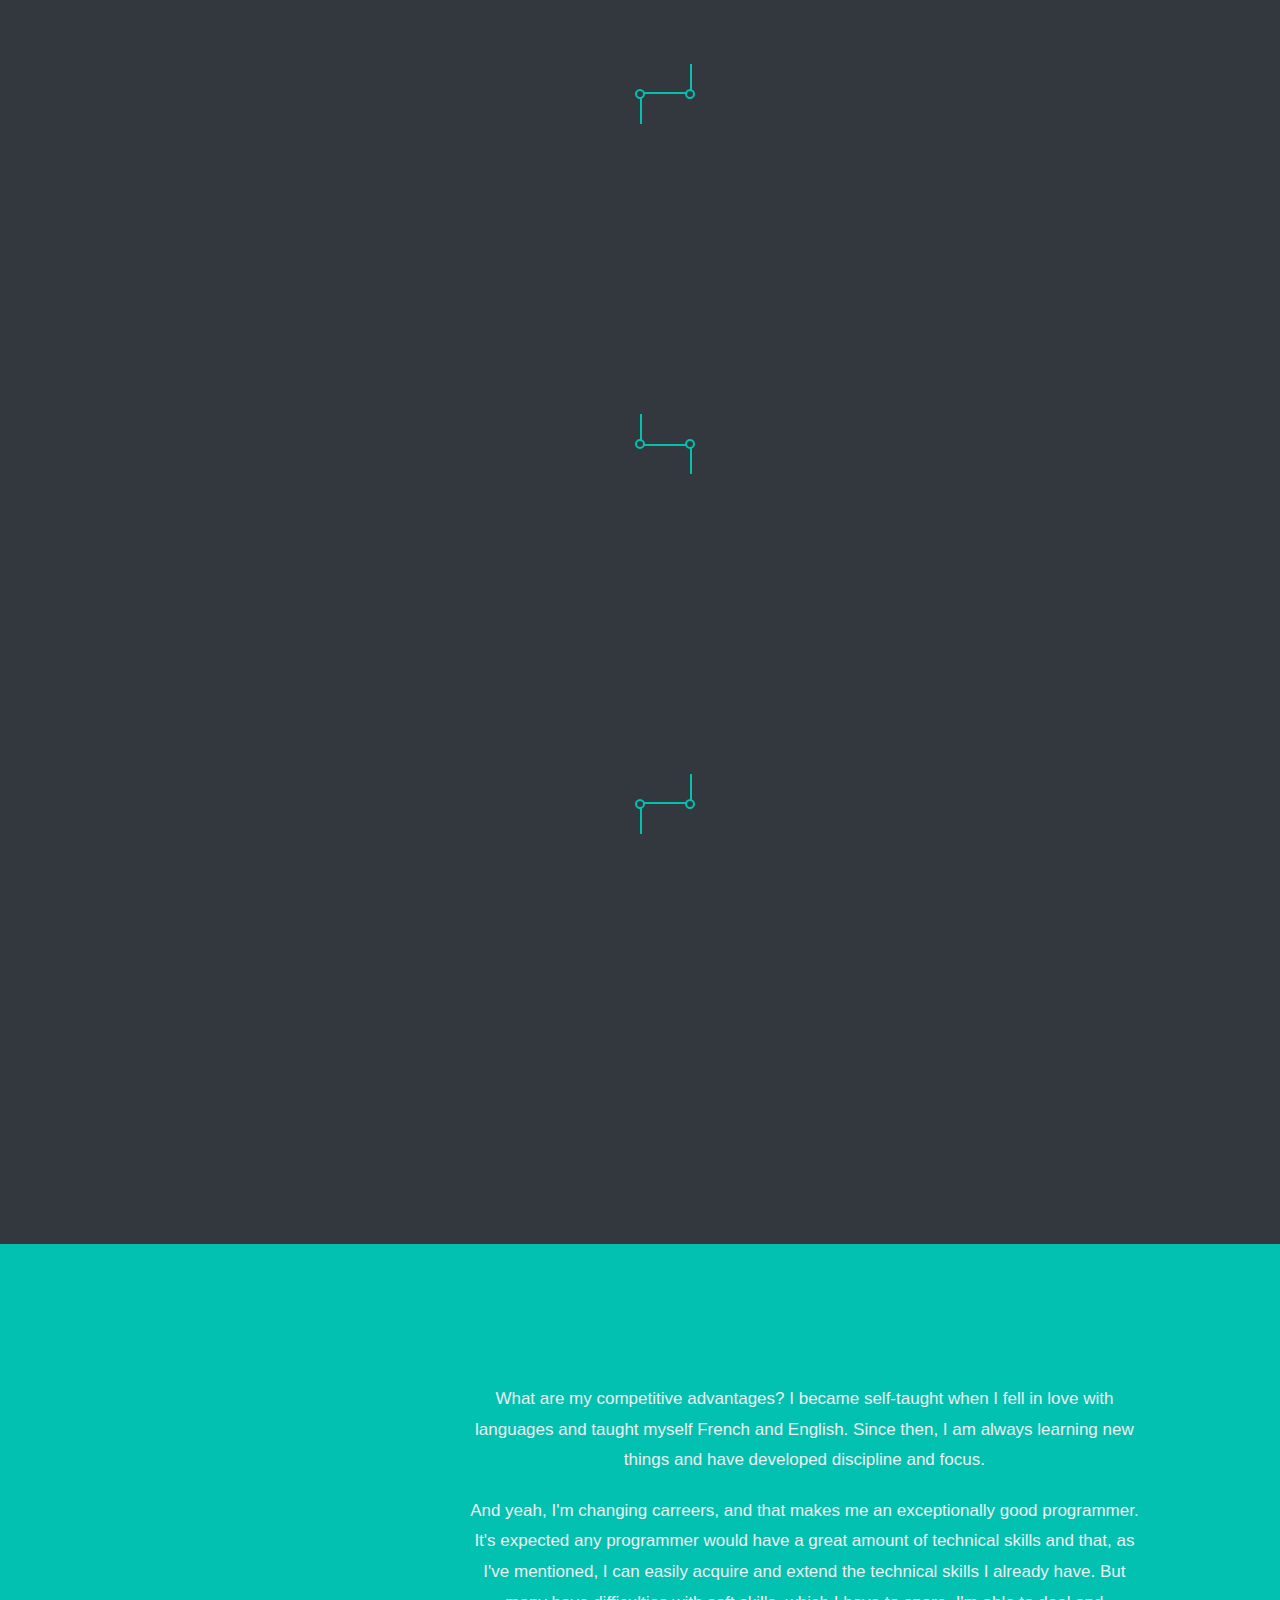
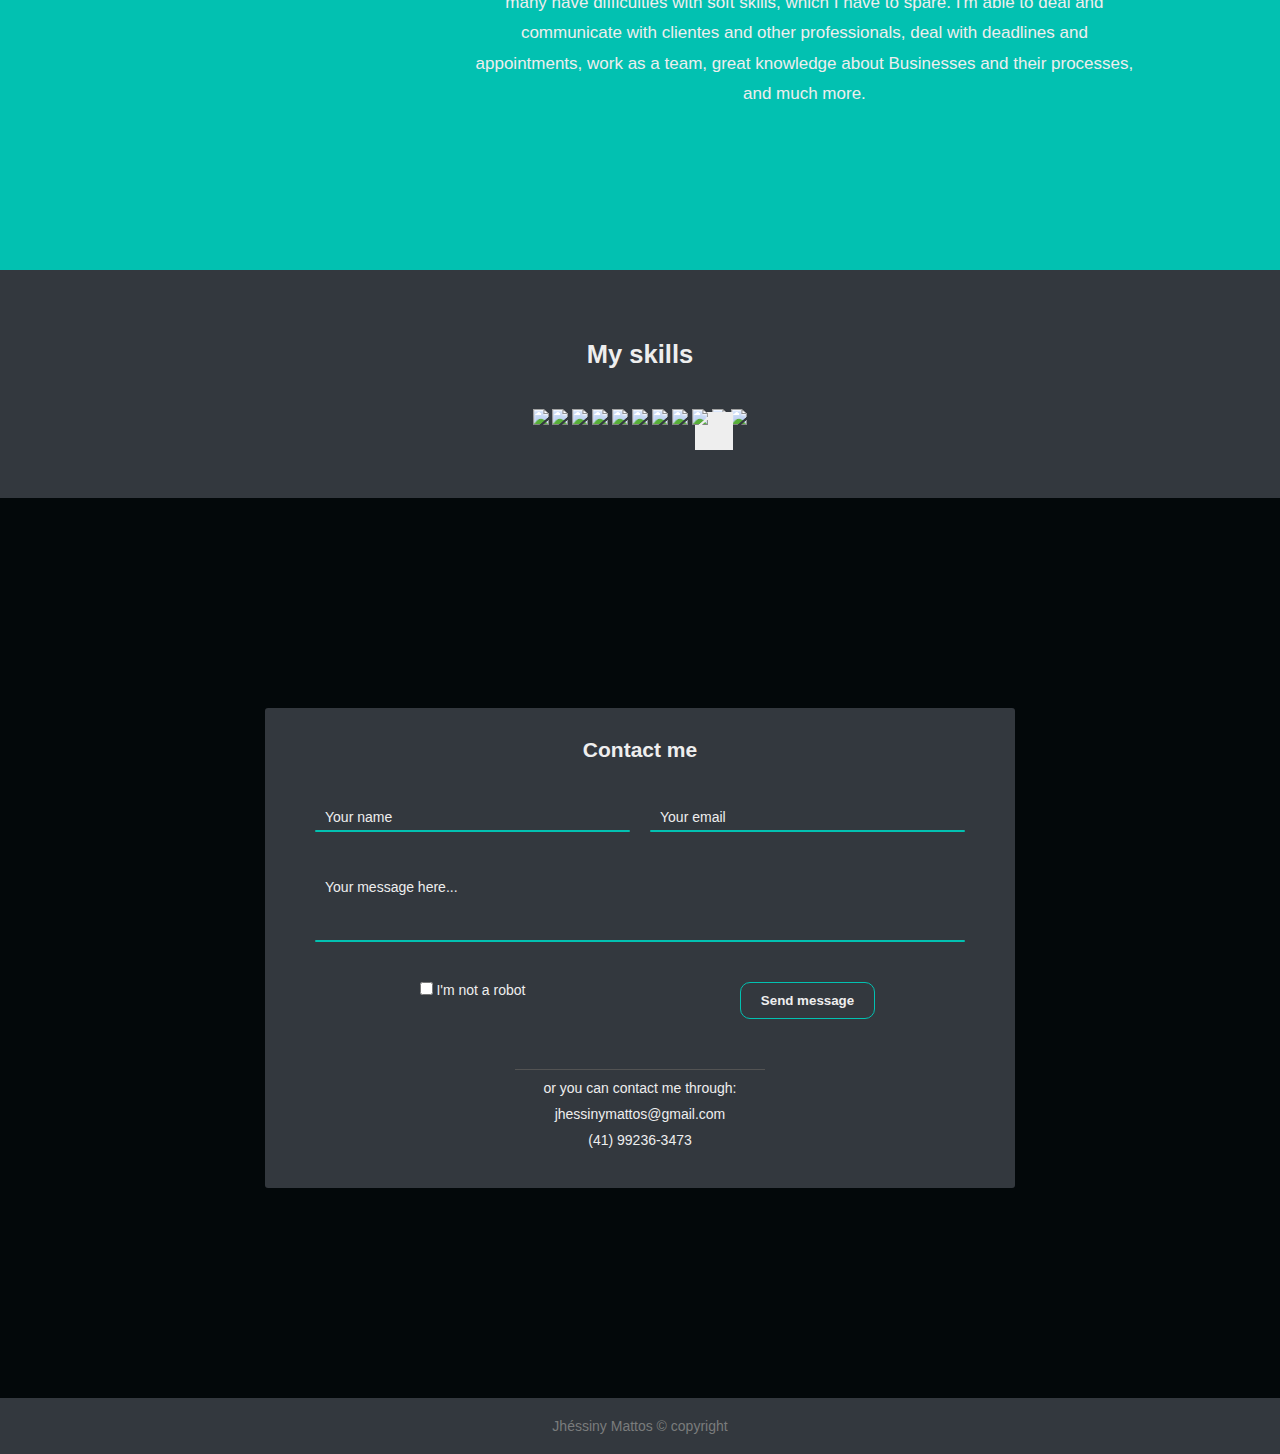
==== commit 81ab5af0: "removing not allowed  word" ====
--- a/index.html
+++ b/index.html
@@ -296,7 +296,7 @@
             and focus.
           </p>
           <p>
-            And yeah, I'm changing carreers, and that makes me a f#$%king good
+            And yeah, I'm changing carreers, and that makes me an exceptionally good
             programmer. It's expected any programmer would have a great amount
             of technical skills and that, as I've mentioned, I can easily
             acquire and extend the technical skills I already have. But many
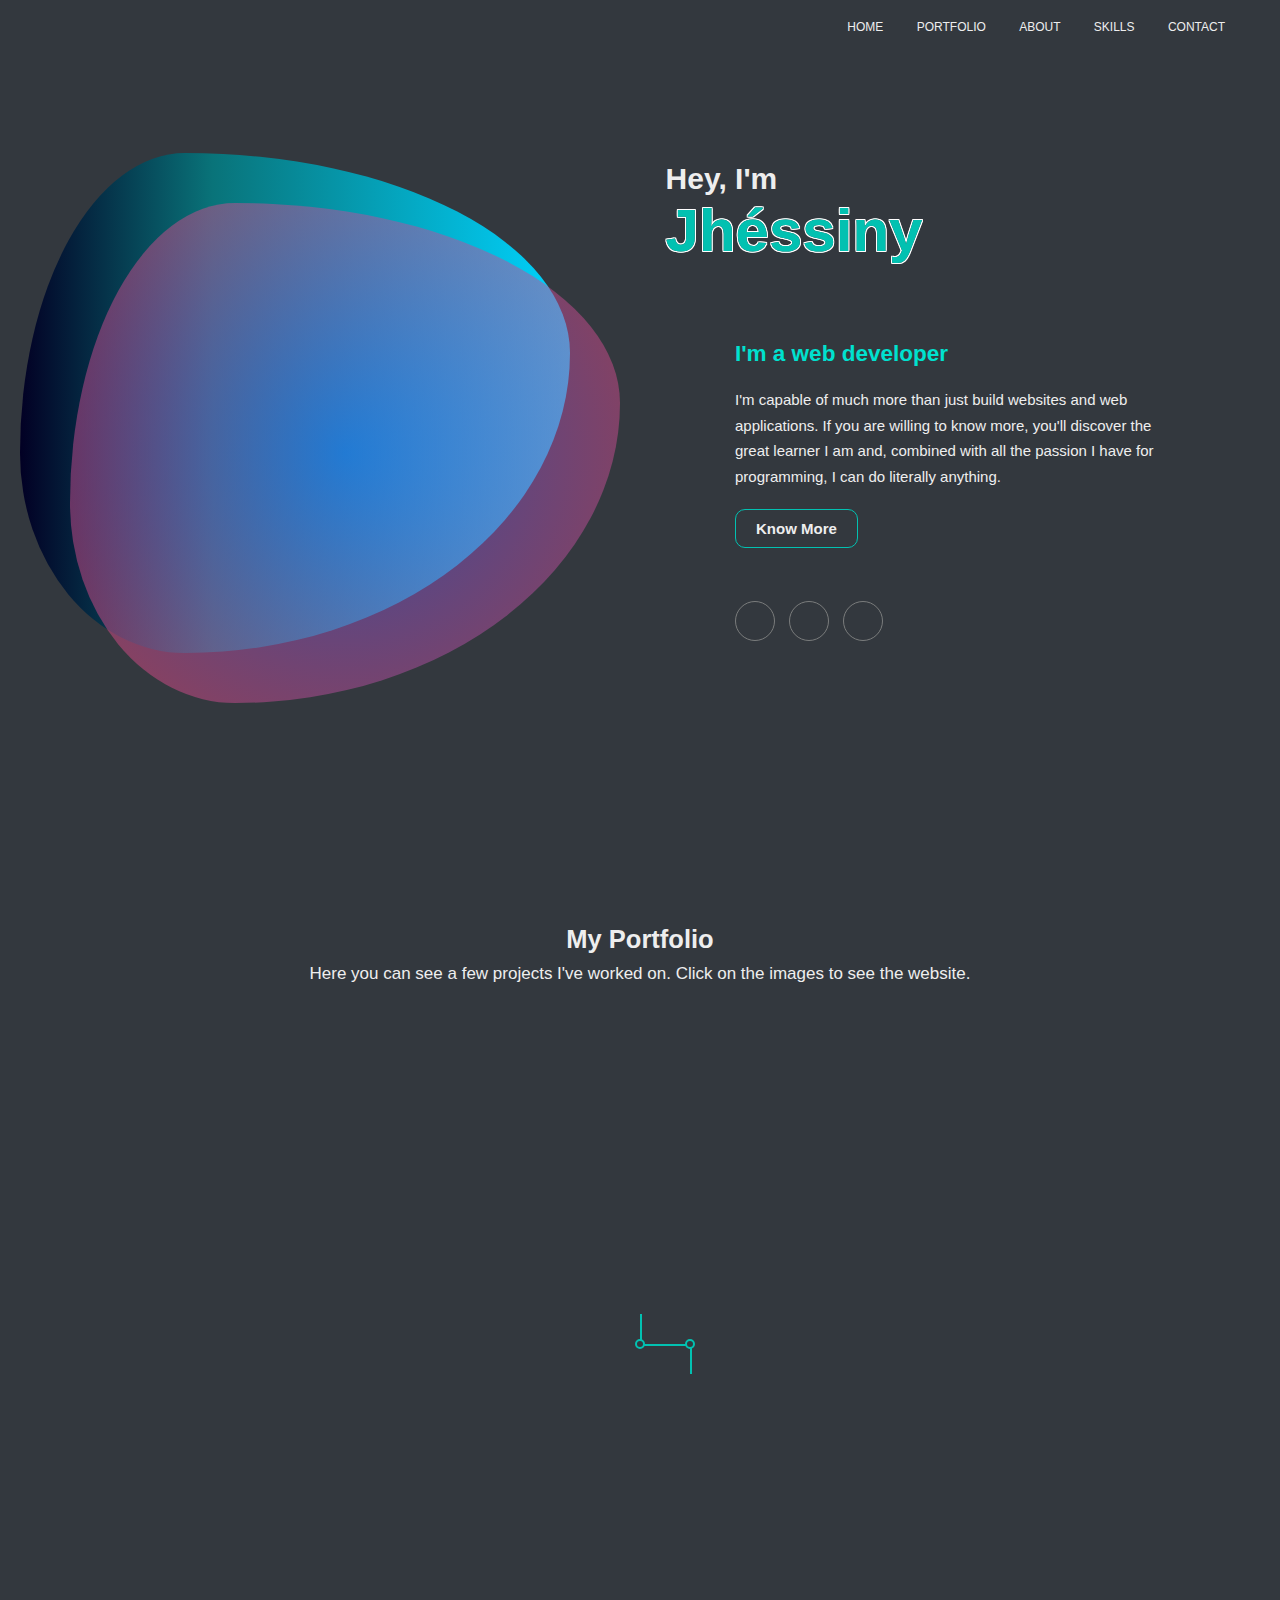
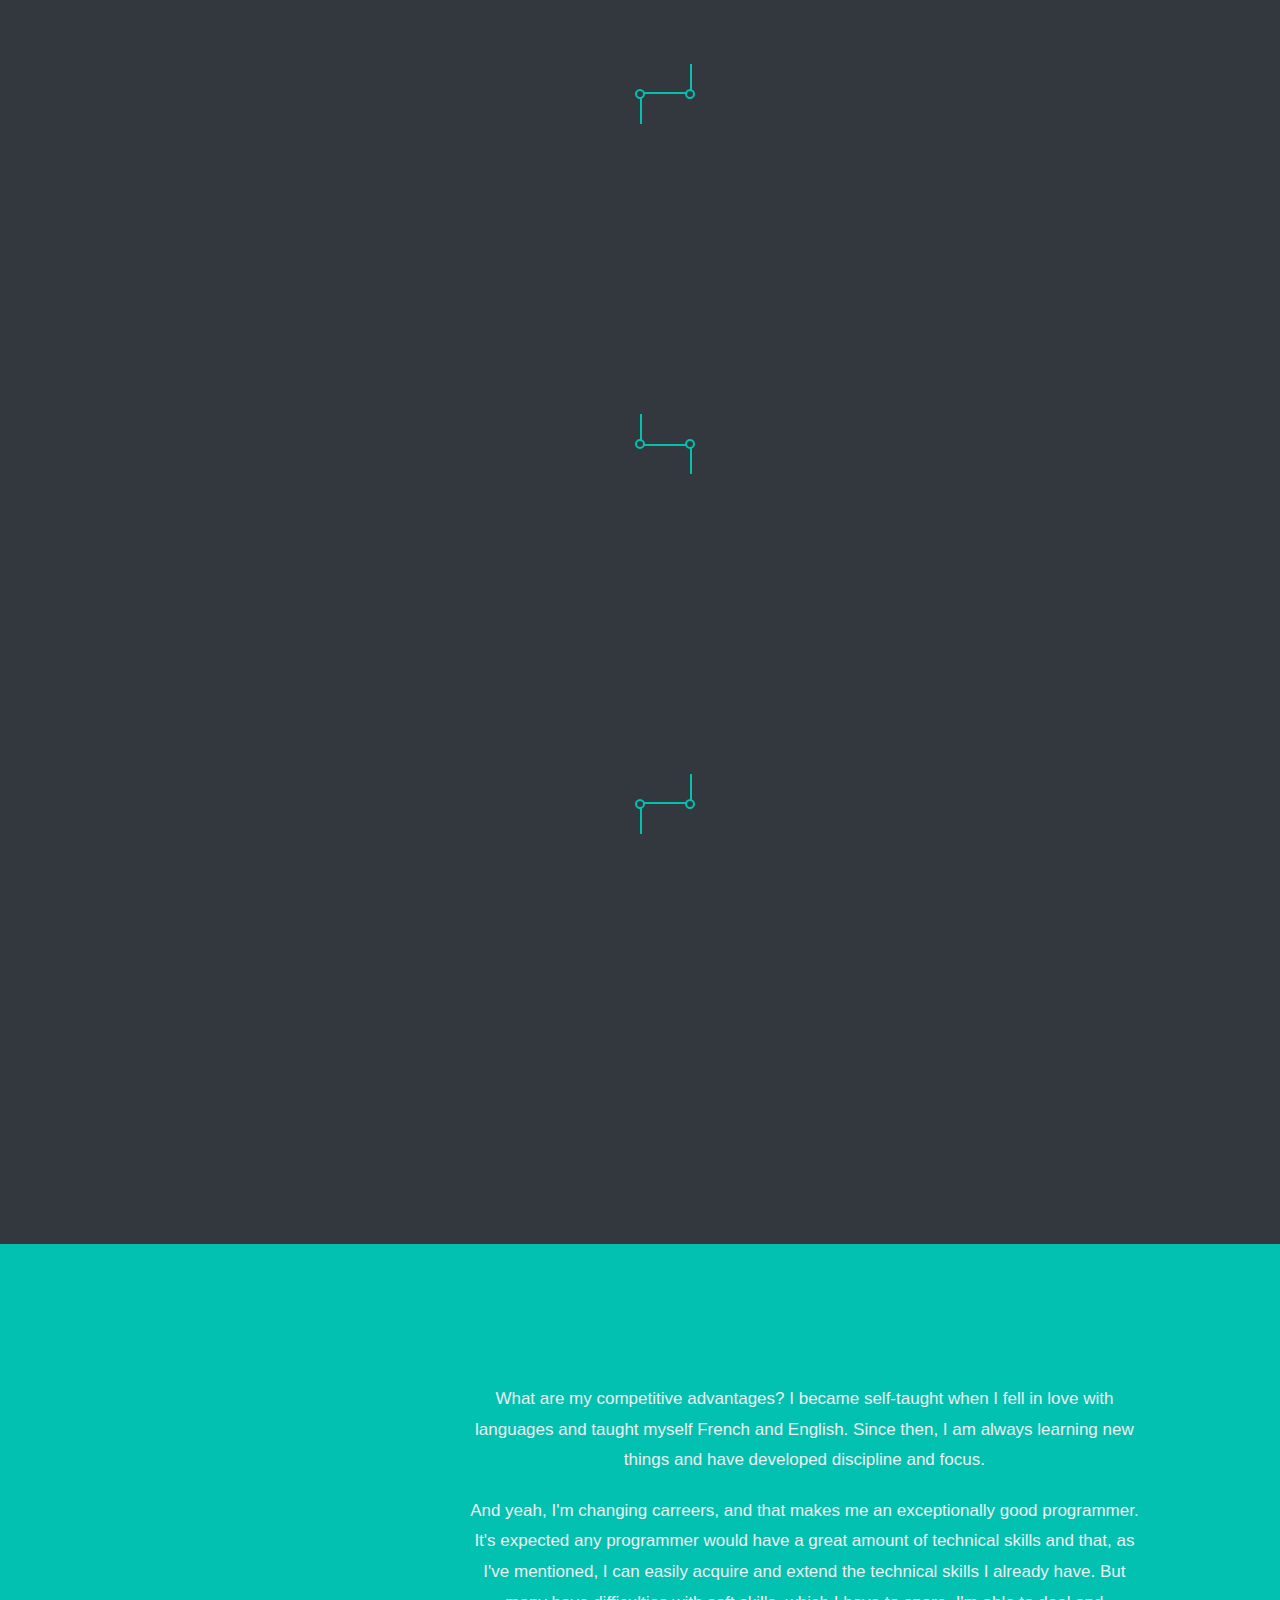
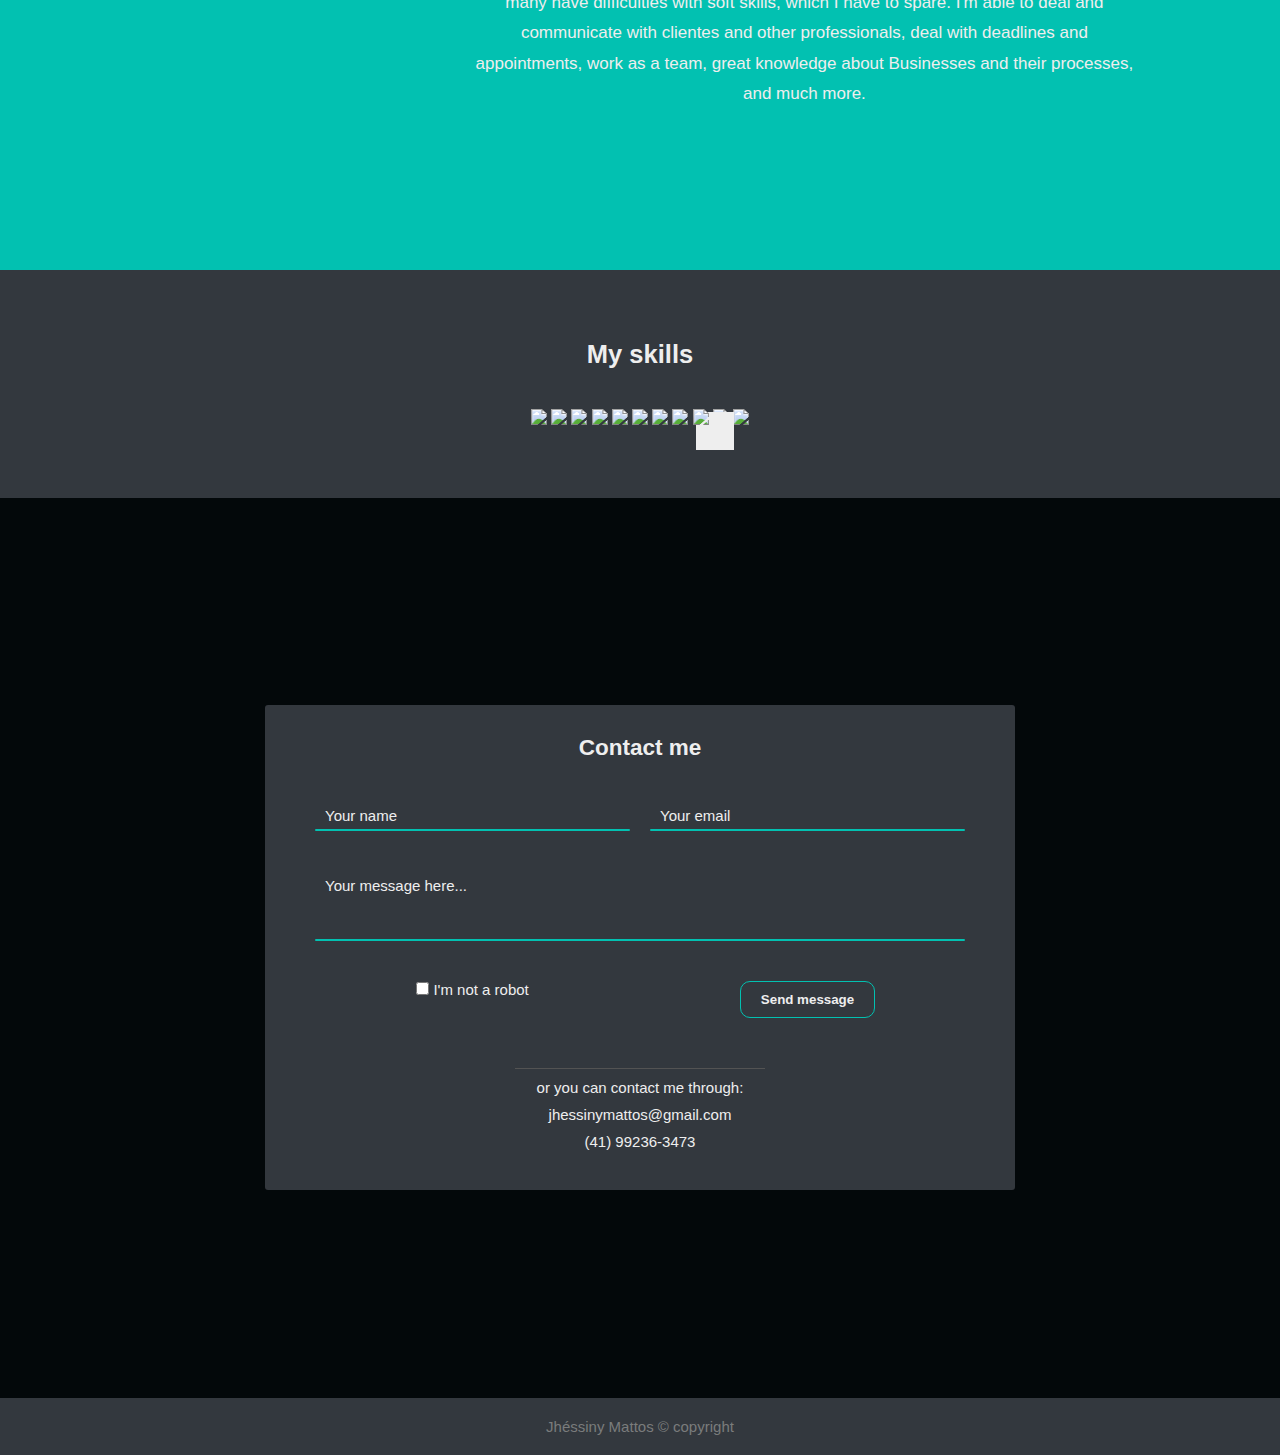
==== commit 7cbf0d33: "feat: add clarity script" ====
--- a/index.html
+++ b/index.html
@@ -7,6 +7,8 @@
     <link rel="stylesheet" href="css/style.css" />
     <link rel="stylesheet" href="css/form.css" />
     <link rel="shortcut icon" href="img/fav-jhess.ico" />
+    <script type="text/javascript" src="./clarity-script.js"></script>
+    
   </head>
   <body>
     <nav class="navigation navigation-wide">
@@ -14,7 +16,7 @@
         <li><a href="#header">Home</a></li>
         <li><a href="#work">Portfolio</a></li>
         <li><a href="#about">About</a></li>
-        <li><a href="#">Skills</a></li>
+        <li><a href="#skills">Skills</a></li>
         <li><a href="#contact">Contact</a></li>
       </ul>
     </nav>
@@ -30,7 +32,7 @@
         <li><a href="#header">Home</a></li>
         <li><a href="#work">Portfolio</a></li>
         <li><a href="#about">About</a></li>
-        <li><a href="#">Skills</a></li>
+        <li><a href="#skills">Skills</a></li>
         <li><a href="#contact">Contact</a></li>
       </ul>
     </nav>
@@ -309,7 +311,7 @@
       </div>
     </section>
 
-    <section class="skills">
+    <section class="skills" id="skills">
       <div class="section-title">
         <h2>My skills</h2>
       </div>
--- a/css/style.css
+++ b/css/style.css
@@ -16,13 +16,12 @@
   font-family: Arial, Helvetica, sans-serif;
   font-size: 62.5%;
   scroll-behavior: smooth;
-  overflow-x: hidden;
   padding: 0;
   margin: 0;
 }
 
 body {
-  font-size: 1.4rem;
+  font-size: 1.5rem;
   background-color: #33383e;
   color: #eeeeee;
 }
@@ -42,9 +41,13 @@
 .navigation a {
   color: #eeeeee;
   text-decoration: none;
-  padding: 0.1rem 1rem;
+  padding: 1.5rem;
   text-transform: uppercase;
   z-index: 100;
+}
+
+.navigation a:hover {
+  border-bottom: 2px solid #00e1cf;
 }
 
 .mobile-nav-items {
@@ -55,6 +58,7 @@
   clear: both;
   display: flex;
   justify-content: space-between;
+  align-items: center;
   height: 95vh;
   z-index: 1;
 }
@@ -63,7 +67,8 @@
   max-width: 700px;
   border-radius: 30% 70% 70% 30%/ 60% 40% 60% 40%;
   position: relative;
-  top: 50px;
+  height: 550px;
+  //top: 50px;
   left: 20px;
 }
 
@@ -190,7 +195,7 @@
 }
 
 .header-main p {
-  line-height: 1.9rem;
+  line-height: 1.7;
 }
 
 .header-main h2 {
@@ -758,13 +763,12 @@
   }
   .mobile-nav-items.open {
     clip-path: circle(1000px at 90% -10%);
-    -webkit-clip-path: circle(1000px at 90% -10%);
+    -webkit-clip-path: circle(10000px at 90% -10%);
     visibility: visible;
     pointer-events: all;
   }
   html {
     scroll-behavior: auto;
-    width: 100vw;
   }
 
   [data-anime="left"] {
